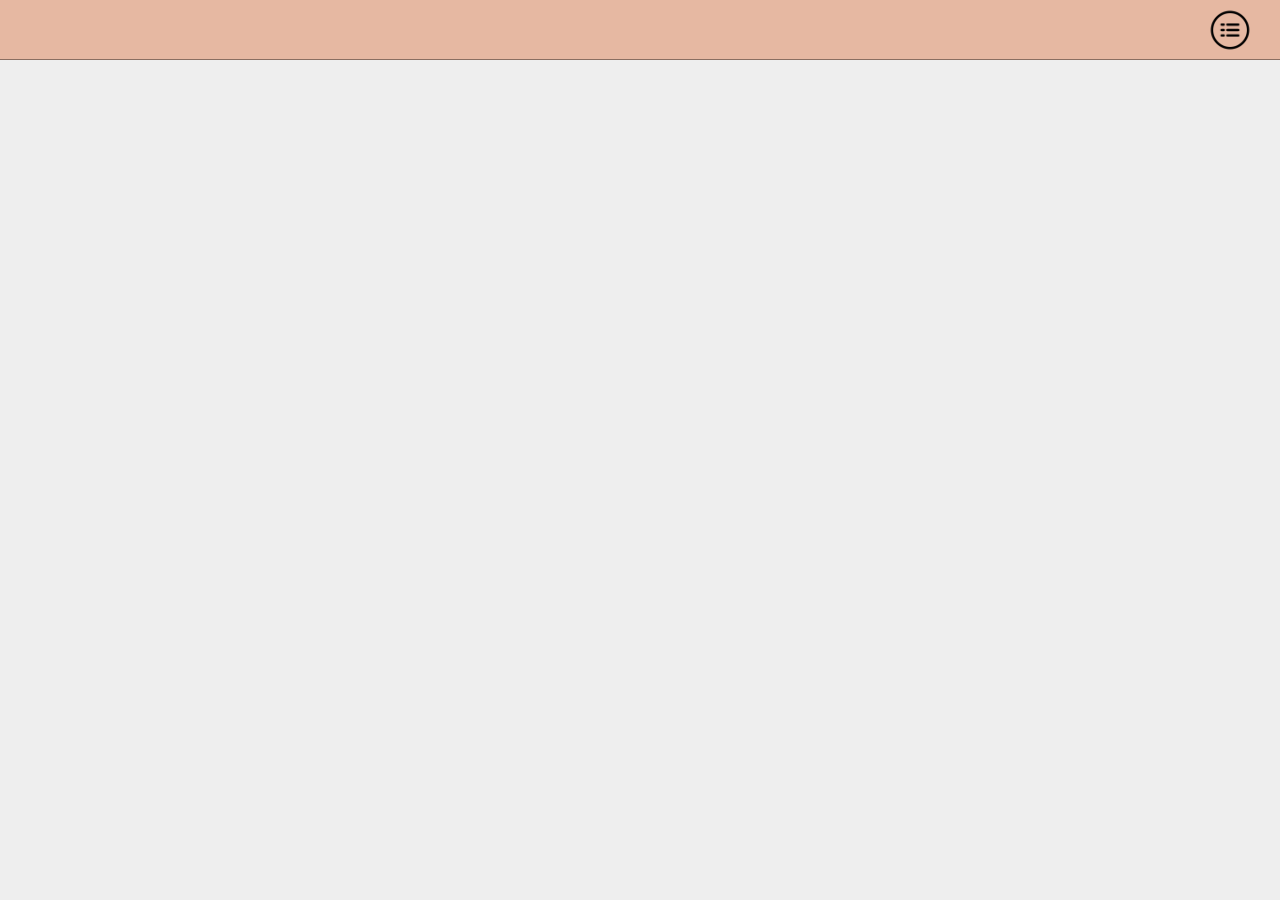
==== index.html @ 846a7021 "add header" ====
<!DOCTYPE html>
<html lang="en">
<head>
  <meta charset="UTF-8">
  <meta name="viewport" content="width=device-width, initial-scale=1.0">
  <link rel="stylesheet" href="styles/index.css" type="text/css" media="screen" title="no title" charset="utf-8">
  <title>My portfolio</title>
</head>
<body>
  
  <header class="main_header"> 
    <img class="icon" id="header-icon" src="./assets/menu.png" alt="menu">
    <ul id="menu" class="hideMenu">
      <li>Inicio</li>
      <li>Sobre mi</li>
      <li>Mis proyectos</li>
      <li>Mis habilidades</li>
    </ul>
  </header>

  <main>



  </main>
  
  <script src="./javaScript/main.js"></script>
</body>
</html>
---- styles/index.css ----
@import url('https://fonts.googleapis.com/css2?family=Ubuntu:wght@300&display=swap');
@import url("./header.css");
@import url("./variables.css");


* {
  margin: 0px;
  padding: 0px;
  box-sizing: border-box;
}

body {
  background-color: #eee;
  font-family: 'Ubuntu', sans-serif;
}
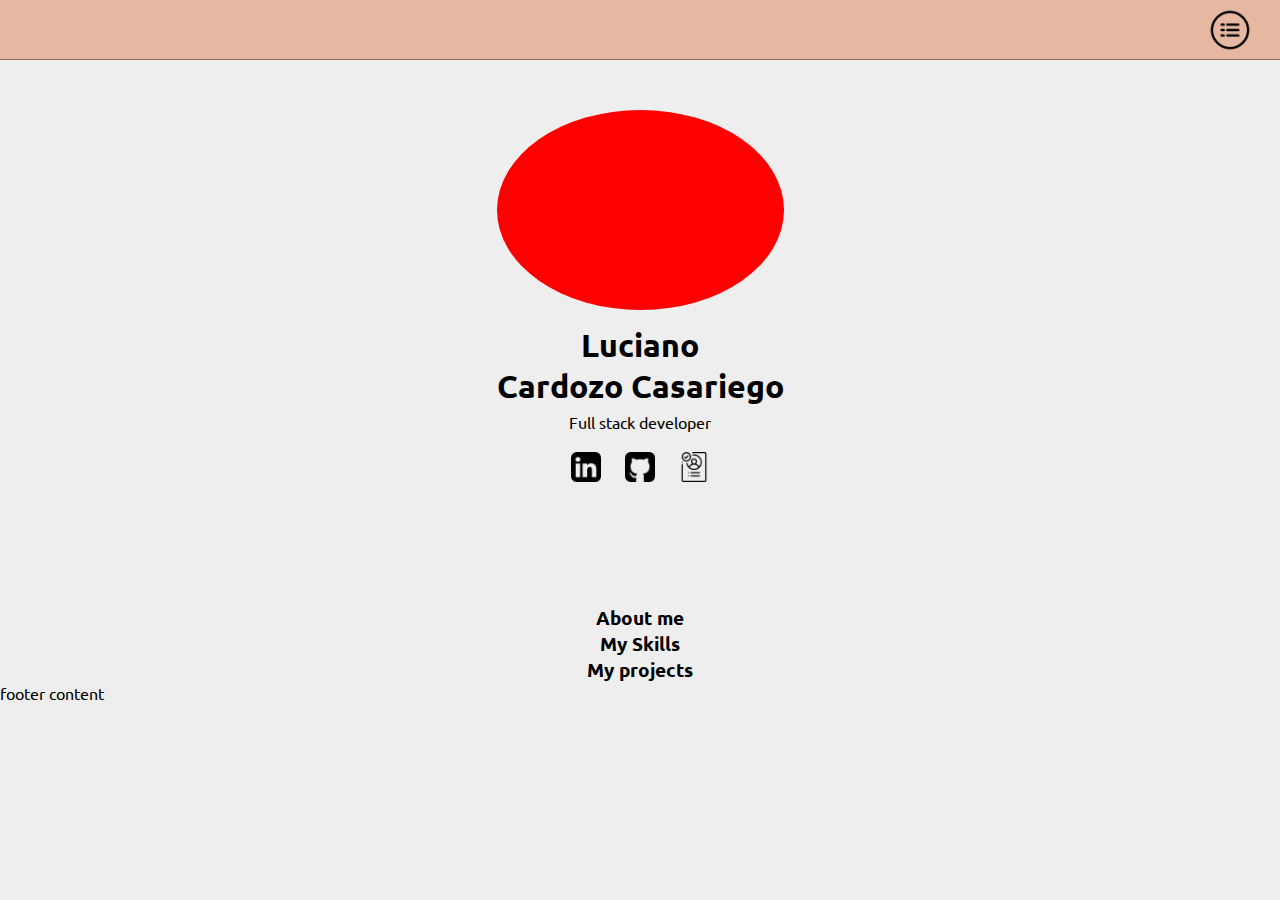
==== commit 9f2d085b: "add home section" ====
--- a/index.html
+++ b/index.html
@@ -1,29 +1,76 @@
 <!DOCTYPE html>
 <html lang="en">
-<head>
-  <meta charset="UTF-8">
-  <meta name="viewport" content="width=device-width, initial-scale=1.0">
-  <link rel="stylesheet" href="styles/index.css" type="text/css" media="screen" title="no title" charset="utf-8">
-  <title>My portfolio</title>
-</head>
-<body>
-  
-  <header class="main_header"> 
-    <img class="icon" id="header-icon" src="./assets/menu.png" alt="menu">
-    <ul id="menu" class="hideMenu">
-      <li>Inicio</li>
-      <li>Sobre mi</li>
-      <li>Mis proyectos</li>
-      <li>Mis habilidades</li>
-    </ul>
-  </header>
+  <head>
+    <meta charset="UTF-8" />
+    <meta name="viewport" content="width=device-width, initial-scale=1.0" />
+    <link
+      rel="stylesheet"
+      href="styles/index.css"
+      type="text/css"
+      media="screen"
+      title="no title"
+      charset="utf-8"
+    />
+    <title>My portfolio</title>
+  </head>
+  <body>
+    <header class="main_header">
+      <img class="header_icon" id="header-icon" src="./assets/menu.png" alt="menu" />
+      <ul id="menu" class="hideMenu">
+        <li><a href="#home">Home</a></li>
+        <li><a href="#aboutMe">About me</a></li>
+        <li><a href="#skills">My skills</a></li>
+        <li><a href="#projects">My projects</a></li>
+      </ul>
+    </header>
 
-  <main>
+    <main>
+      <section class="home" id="home">
+        <picture>
+          <div class="image"></div>
+          <!--replace with an image -->
+        </picture>
+        <h1 class="my_name">
+          Luciano <br />
+          Cardozo Casariego
+        </h1>
+        <p class="my_description">Full stack developer</p>
+
+        <div class="contactSection">
+          <a href="https://www.linkedin.com/in/luciano-cardozo-casariego/" target="_blank" title="go to linkedIn">
+            <img class="contactSection_icons" src="./assets/linkedin.png" alt="link to linkedIn">
+          </a>
+          <a href="https://github.com/CardozoCasariegoLuciano" target="_blank" title="go to gitHub">
+            <img class="contactSection_icons" src="./assets/github.png" alt="link to gitHub">
+          </a>
+          <a href="./assets/Luciano_Cardozo_Casariego-en.pdf" download="Luciano_Cardozo_Casariego-en" title="Download resume">
+            <img  class="contactSection_icons" src="./assets/cv.png" alt="download resume">
+          </a>
+        </div>
+      </section>
+
+      <section class="aboutMe" id="aboutMe">
+        <h3 aboutMe_title>About me</h3>
+       
+      </section>
 
 
+      <section class="skills" id="skills">
+        <h3 aboutMe_title>My Skills</h3>
+       
+      </section>
 
-  </main>
-  
-  <script src="./javaScript/main.js"></script>
-</body>
+
+      <section class="projects" id="projects">
+        <h3 aboutMe_title>My projects</h3>
+       
+      </section>
+    </main>
+
+    <footer>
+      footer content
+    </footer>
+
+    <script src="./javaScript/main.js"></script>
+  </body>
 </html>
--- a/styles/index.css
+++ b/styles/index.css
@@ -1,7 +1,8 @@
-@import url('https://fonts.googleapis.com/css2?family=Ubuntu:wght@300&display=swap');
+@import url("https://fonts.googleapis.com/css2?family=Ubuntu:wght@300&display=swap");
+@import url("./variables.css");
 @import url("./header.css");
-@import url("./variables.css");
-
+@import url("./home.css");
+@import url("./aboutMe.css");
 
 * {
   margin: 0px;
@@ -9,8 +10,19 @@
   box-sizing: border-box;
 }
 
+html {
+  scroll-behavior: smooth;
+}
+
 body {
   background-color: #eee;
-  font-family: 'Ubuntu', sans-serif;
+  font-family: "Ubuntu", sans-serif;
 }
 
+main {
+  display: flex;
+  flex-direction: column;
+  justify-content: center;
+  align-items: center;
+  margin-top: 50px;
+}
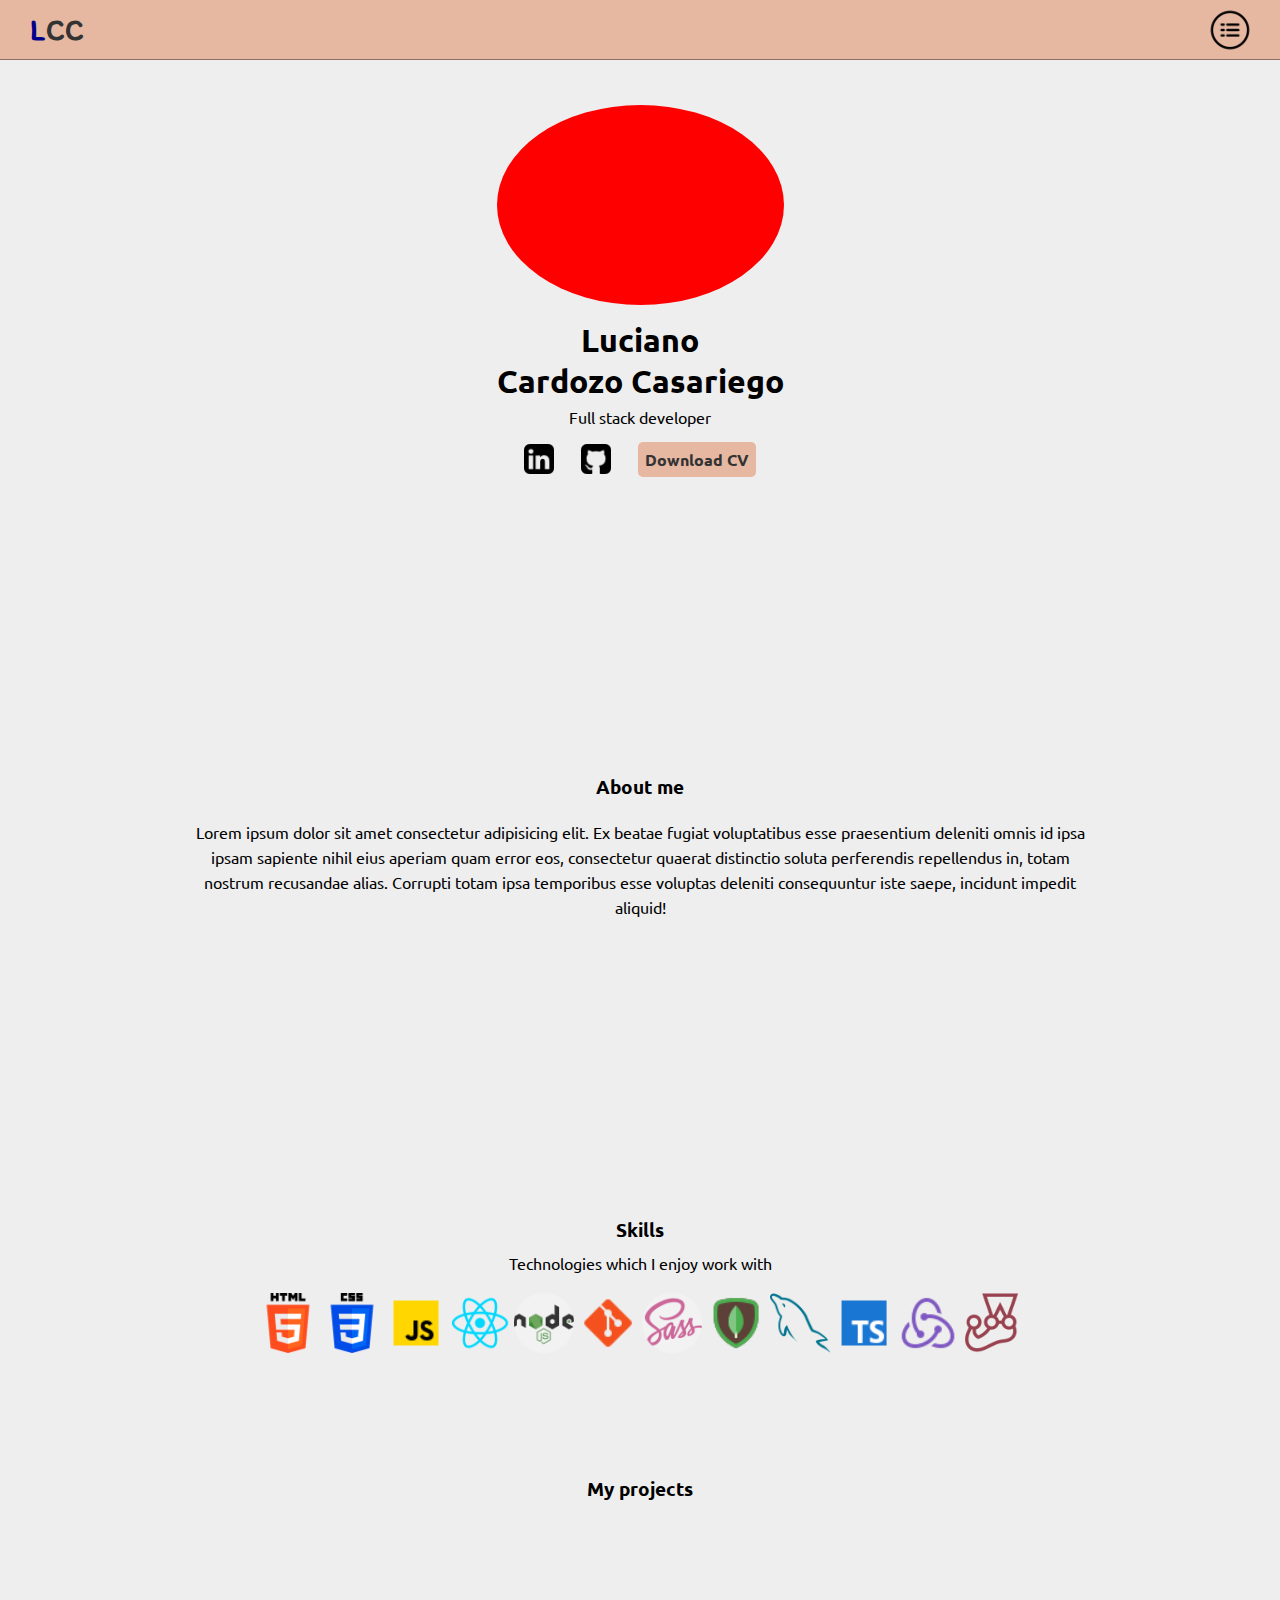
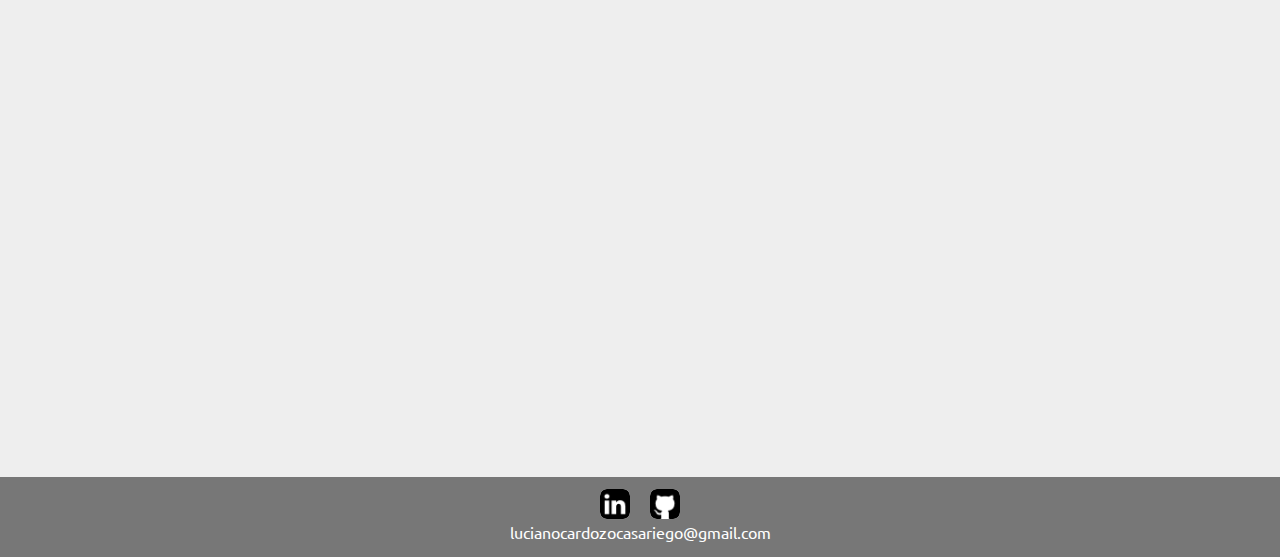
==== commit dfb4a639: "add an aboutMe, skills, projects and footer sections" ====
--- a/index.html
+++ b/index.html
@@ -15,12 +15,24 @@
   </head>
   <body>
     <header class="main_header">
-      <img class="header_icon" id="header-icon" src="./assets/menu.png" alt="menu" />
+      <h2 class="logo">
+        <span class="letter_L">L</span> <span class="letter_C">CC</span>
+      </h2>
+      <img
+        class="header_icon"
+        id="header-icon"
+        src="./assets/icons/menu.png"
+        alt="menu"
+      />
       <ul id="menu" class="hideMenu">
-        <li><a href="#home">Home</a></li>
-        <li><a href="#aboutMe">About me</a></li>
-        <li><a href="#skills">My skills</a></li>
-        <li><a href="#projects">My projects</a></li>
+        <!--<li><p id="homeBTN">Home</p></li>-->
+        <!--<li><a href="#aboutMe" id="AboutMeBTN">About me</a></li>-->
+        <!--<li><a href="#skills" id="skillsBTN" >My skills</a></li>-->
+        <!--<li><a href="#projects" id="projectsBTN" >My projects</a></li>-->
+        <li><a href="#home" id="homeBTN">Home</a></li>
+        <li><a href="#aboutMe" id="AboutMeBTN">About me</a></li>
+        <li><a href="#skills" id="skillsBTN" >My skills</a></li>
+        <li><a href="#projects" id="projectsBTN" >My projects</a></li>
       </ul>
     </header>
 
@@ -30,47 +42,124 @@
           <div class="image"></div>
           <!--replace with an image -->
         </picture>
-        <h1 class="my_name">
+        <h1 class="my_name" >
           Luciano <br />
           Cardozo Casariego
         </h1>
         <p class="my_description">Full stack developer</p>
 
         <div class="contactSection">
-          <a href="https://www.linkedin.com/in/luciano-cardozo-casariego/" target="_blank" title="go to linkedIn">
-            <img class="contactSection_icons" src="./assets/linkedin.png" alt="link to linkedIn">
+          <a
+            href="https://www.linkedin.com/in/luciano-cardozo-casariego/"
+            target="_blank"
+            title="go to linkedIn"
+          >
+            <img
+              class="contactSection_icons"
+              src="./assets/icons/linkedin.png"
+              alt="link to linkedIn"
+            />
           </a>
-          <a href="https://github.com/CardozoCasariegoLuciano" target="_blank" title="go to gitHub">
-            <img class="contactSection_icons" src="./assets/github.png" alt="link to gitHub">
+          <a
+            href="https://github.com/CardozoCasariegoLuciano"
+            target="_blank"
+            title="go to gitHub"
+          >
+            <img
+              class="contactSection_icons"
+              src="./assets/icons/github.png"
+              alt="link to gitHub"
+            />
           </a>
-          <a href="./assets/Luciano_Cardozo_Casariego-en.pdf" download="Luciano_Cardozo_Casariego-en" title="Download resume">
-            <img  class="contactSection_icons" src="./assets/cv.png" alt="download resume">
+          <a
+            href="./assets/MyCVs/Luciano_Cardozo_Casariego-en.pdf"
+            download="Luciano_Cardozo_Casariego-en"
+            title="Download resume"
+            class="downloadCV"
+          >
+            Download CV
           </a>
         </div>
       </section>
 
-      <section class="aboutMe" id="aboutMe">
-        <h3 aboutMe_title>About me</h3>
-       
+      <section class="aboutMe" >
+        <h3 class="aboutMe_title" id="aboutMe">About me</h3>
+
+        <p>
+          Lorem ipsum dolor sit amet consectetur adipisicing elit. Ex beatae
+          fugiat voluptatibus esse praesentium deleniti omnis id ipsa ipsam
+          sapiente nihil eius aperiam quam error eos, consectetur quaerat
+          distinctio soluta perferendis repellendus in, totam nostrum recusandae
+          alias. Corrupti totam ipsa temporibus esse voluptas deleniti
+          consequuntur iste saepe, incidunt impedit aliquid!
+        </p>
       </section>
 
+      <section class="skills" >
+        <h3 class="skills_title" id="skills">Skills</h3>
+        <p>Technologies which I enjoy work with</p>
 
-      <section class="skills" id="skills">
-        <h3 aboutMe_title>My Skills</h3>
-       
+        <div class="skills_grid">
+          <img class="skills_icon" src="./assets/icons/html.png" alt="html" />
+          <img class="skills_icon" src="./assets/icons/css.png" alt="css" />
+          <img
+            class="skills_icon"
+            src="./assets/icons/javascript.png"
+            alt="JavaScript"
+          />
+          <img class="skills_icon" src="./assets/icons/react.png" alt="React" />
+          <img class="skills_icon" src="./assets/icons/nodejs.png" alt="Node" />
+          <img class="skills_icon" src="./assets/icons/git.png" alt="Git" />
+          <img class="skills_icon" src="./assets/icons/sass.png" alt="Sass" />
+          <img class="skills_icon" src="./assets/icons/mongodb.png" alt="MongoDb" />
+          <img class="skills_icon" src="./assets/icons/mysql.png" alt="MySQL" />
+          <img
+            class="skills_icon"
+            src="./assets/icons/typescript.png"
+            alt="TypeScript"
+          />
+          <img class="skills_icon" src="./assets/icons/redux.png" alt="Redux" />
+          <img class="skills_icon" src="./assets/icons/jest.png" alt="Jest" />
+        </div>
       </section>
 
-
-      <section class="projects" id="projects">
-        <h3 aboutMe_title>My projects</h3>
-       
+      <section class="projects" >
+        <h3 class="projects_title" id="projects">My projects</h3>
+        <div id="project_root"></div>
       </section>
     </main>
 
     <footer>
-      footer content
+      <div class="footer_content">
+        <div class="contactSection">
+          <a
+            href="https://www.linkedin.com/in/luciano-cardozo-casariego/"
+            target="_blank"
+            title="go to linkedIn"
+            >
+            <img
+              class="contactSection_icons"
+              src="./assets/icons/linkedin.png"
+              alt="link to linkedIn"
+              />
+          </a>
+          <a
+            href="https://github.com/CardozoCasariegoLuciano"
+            target="_blank"
+            title="go to gitHub"
+            >
+            <img
+              class="contactSection_icons"
+              src="./assets/icons/github.png"
+              alt="link to gitHub"
+              />
+          </a>
+        </div>
+        <p>lucianocardozocasariego@gmail.com</p>
+      </div>
     </footer>
 
+    <script src="./javaScript/projects.js"></script>
     <script src="./javaScript/main.js"></script>
   </body>
 </html>
--- a/styles/index.css
+++ b/styles/index.css
@@ -1,8 +1,12 @@
-@import url("https://fonts.googleapis.com/css2?family=Ubuntu:wght@300&display=swap");
+/*@import url("https://fonts.googleapis.com/css2?family=Ubuntu:wght@300&display=swap");*/
+@import url('https://fonts.googleapis.com/css2?family=Itim&family=Ubuntu:wght@300&display=swap');
 @import url("./variables.css");
 @import url("./header.css");
 @import url("./home.css");
 @import url("./aboutMe.css");
+@import url("./skills.css");
+@import url("./projects.css");
+
 
 * {
   margin: 0px;
@@ -12,6 +16,12 @@
 
 html {
   scroll-behavior: smooth;
+}
+
+:target::before{
+  content: '';
+  display: block;
+  height:calc(90px + var(--header-height));
 }
 
 body {
@@ -26,3 +36,29 @@
   align-items: center;
   margin-top: 50px;
 }
+
+
+footer{
+background-color: rgba(0, 0, 0, 0.5);
+padding: 10px 0px;
+margin-top: 40px;
+}
+
+.footer_content{
+  display:flex;
+  justify-content: center;
+  align-items: center;
+  flex-direction: column;
+}
+
+footer img{
+  background-color: white;
+  border-radius: 7px;
+  margin: 0px 10px;
+}
+
+footer p{
+  color: white;
+  text-align: center;
+  padding-bottom: 5px;
+}
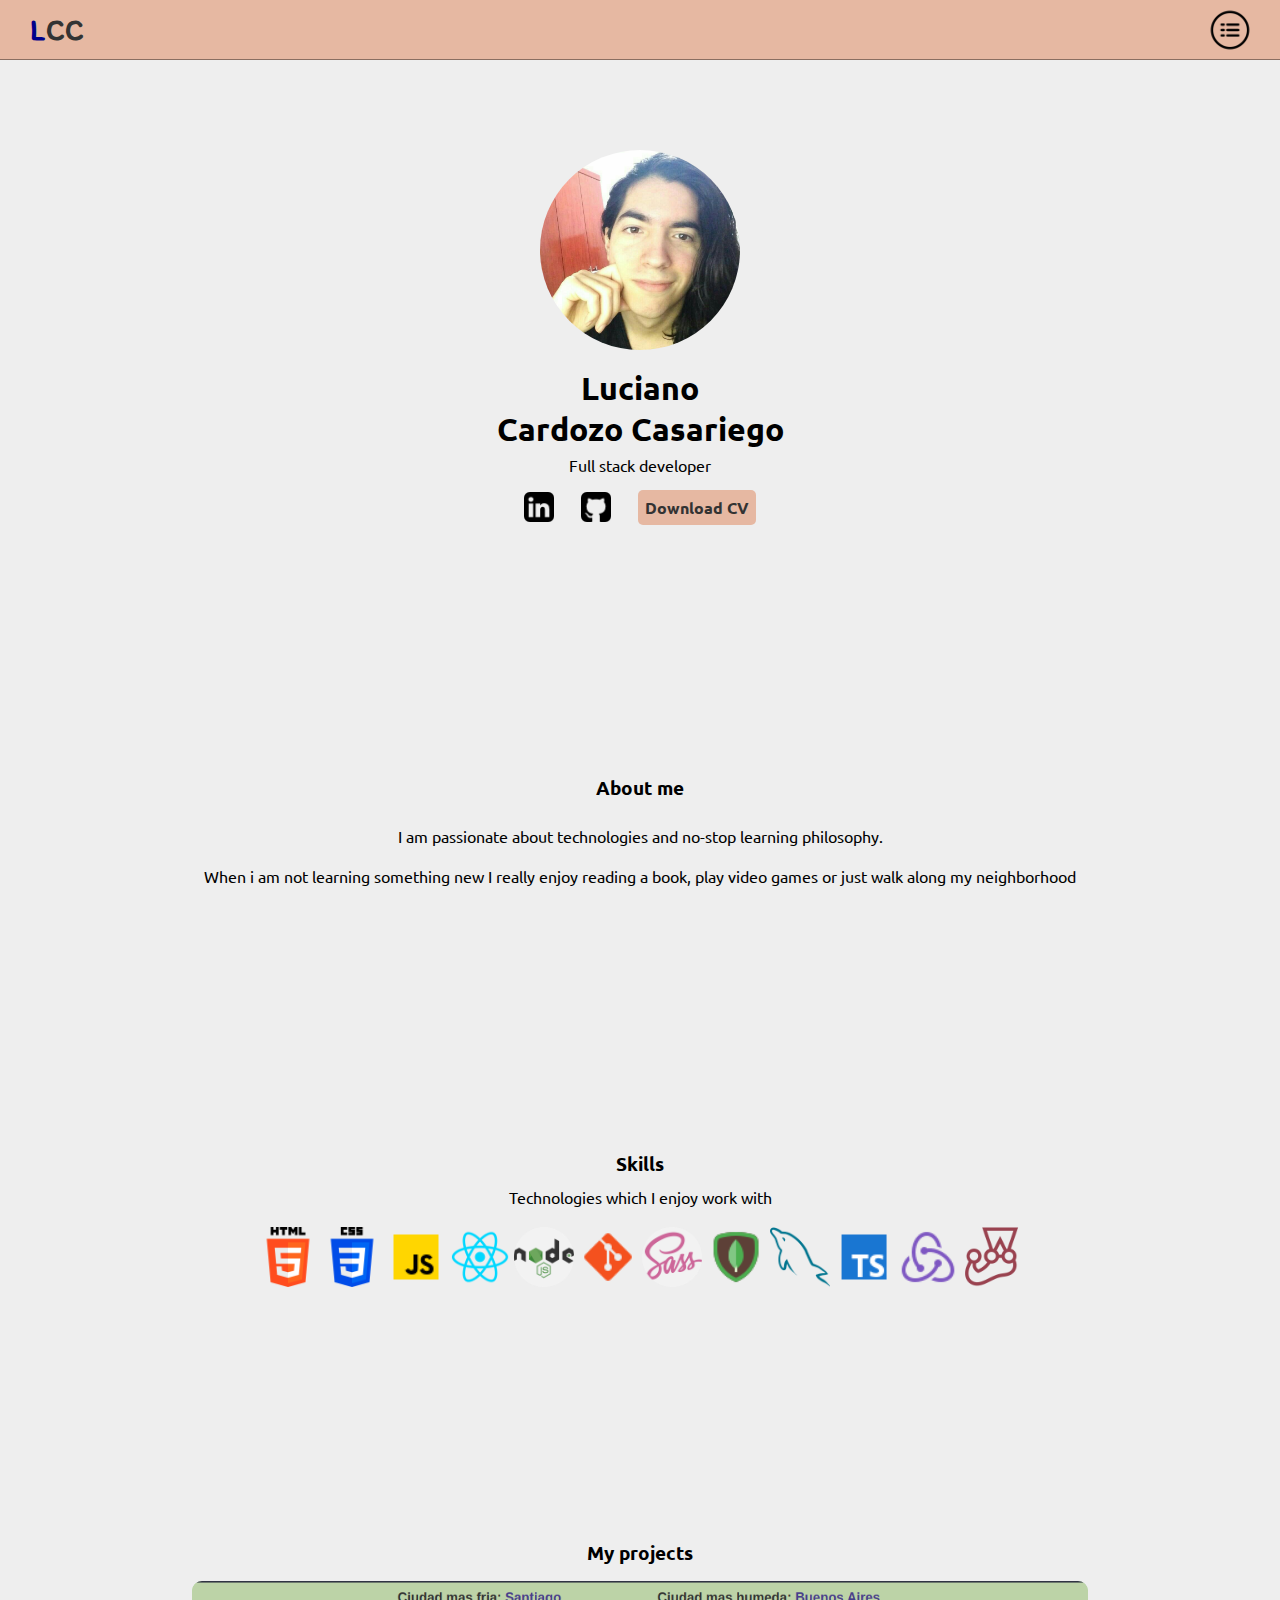
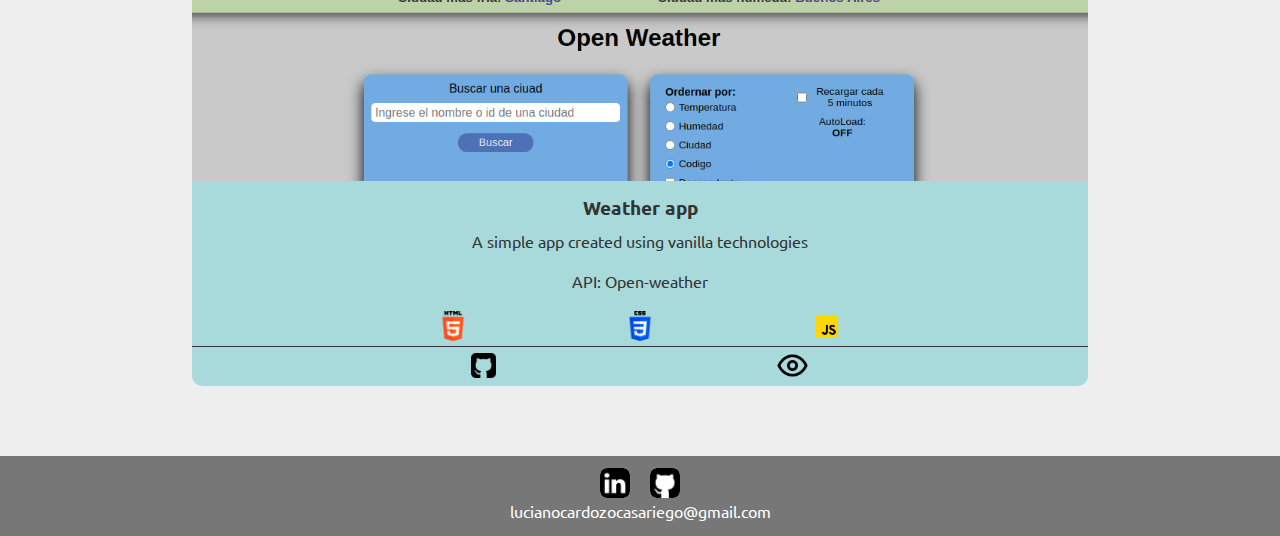
==== commit dc2c7139: "mobile view ready" ====
--- a/index.html
+++ b/index.html
@@ -25,24 +25,19 @@
         alt="menu"
       />
       <ul id="menu" class="hideMenu">
-        <!--<li><p id="homeBTN">Home</p></li>-->
-        <!--<li><a href="#aboutMe" id="AboutMeBTN">About me</a></li>-->
-        <!--<li><a href="#skills" id="skillsBTN" >My skills</a></li>-->
-        <!--<li><a href="#projects" id="projectsBTN" >My projects</a></li>-->
         <li><a href="#home" id="homeBTN">Home</a></li>
         <li><a href="#aboutMe" id="AboutMeBTN">About me</a></li>
-        <li><a href="#skills" id="skillsBTN" >My skills</a></li>
-        <li><a href="#projects" id="projectsBTN" >My projects</a></li>
+        <li><a href="#skills" id="skillsBTN">My skills</a></li>
+        <li><a href="#projects" id="projectsBTN">My projects</a></li>
       </ul>
     </header>
 
     <main>
       <section class="home" id="home">
         <picture>
-          <div class="image"></div>
-          <!--replace with an image -->
+          <img src="./assets/images/me.jpeg" class="image" alt="Me" />
         </picture>
-        <h1 class="my_name" >
+        <h1 class="my_name">
           Luciano <br />
           Cardozo Casariego
         </h1>
@@ -82,20 +77,21 @@
         </div>
       </section>
 
-      <section class="aboutMe" >
+      <section class="aboutMe">
         <h3 class="aboutMe_title" id="aboutMe">About me</h3>
 
         <p>
-          Lorem ipsum dolor sit amet consectetur adipisicing elit. Ex beatae
-          fugiat voluptatibus esse praesentium deleniti omnis id ipsa ipsam
-          sapiente nihil eius aperiam quam error eos, consectetur quaerat
-          distinctio soluta perferendis repellendus in, totam nostrum recusandae
-          alias. Corrupti totam ipsa temporibus esse voluptas deleniti
-          consequuntur iste saepe, incidunt impedit aliquid!
+          I am passionate about technologies and no-stop learning philosophy.
         </p>
+
+        <p>
+          When i am not learning something new I really enjoy reading a book,
+          play video games or just walk along my neighborhood
+        </p>
+
       </section>
 
-      <section class="skills" >
+      <section class="skills">
         <h3 class="skills_title" id="skills">Skills</h3>
         <p>Technologies which I enjoy work with</p>
 
@@ -111,7 +107,11 @@
           <img class="skills_icon" src="./assets/icons/nodejs.png" alt="Node" />
           <img class="skills_icon" src="./assets/icons/git.png" alt="Git" />
           <img class="skills_icon" src="./assets/icons/sass.png" alt="Sass" />
-          <img class="skills_icon" src="./assets/icons/mongodb.png" alt="MongoDb" />
+          <img
+            class="skills_icon"
+            src="./assets/icons/mongodb.png"
+            alt="MongoDb"
+          />
           <img class="skills_icon" src="./assets/icons/mysql.png" alt="MySQL" />
           <img
             class="skills_icon"
@@ -123,7 +123,7 @@
         </div>
       </section>
 
-      <section class="projects" >
+      <section class="projects">
         <h3 class="projects_title" id="projects">My projects</h3>
         <div id="project_root"></div>
       </section>
@@ -136,23 +136,23 @@
             href="https://www.linkedin.com/in/luciano-cardozo-casariego/"
             target="_blank"
             title="go to linkedIn"
-            >
+          >
             <img
               class="contactSection_icons"
               src="./assets/icons/linkedin.png"
               alt="link to linkedIn"
-              />
+            />
           </a>
           <a
             href="https://github.com/CardozoCasariegoLuciano"
             target="_blank"
             title="go to gitHub"
-            >
+          >
             <img
               class="contactSection_icons"
               src="./assets/icons/github.png"
               alt="link to gitHub"
-              />
+            />
           </a>
         </div>
         <p>lucianocardozocasariego@gmail.com</p>
--- a/styles/index.css
+++ b/styles/index.css
@@ -1,12 +1,10 @@
-/*@import url("https://fonts.googleapis.com/css2?family=Ubuntu:wght@300&display=swap");*/
-@import url('https://fonts.googleapis.com/css2?family=Itim&family=Ubuntu:wght@300&display=swap');
+@import url("https://fonts.googleapis.com/css2?family=Itim&family=Ubuntu:wght@300&display=swap");
 @import url("./variables.css");
 @import url("./header.css");
 @import url("./home.css");
 @import url("./aboutMe.css");
 @import url("./skills.css");
 @import url("./projects.css");
-
 
 * {
   margin: 0px;
@@ -18,10 +16,10 @@
   scroll-behavior: smooth;
 }
 
-:target::before{
-  content: '';
+:target::before {
+  content: "";
   display: block;
-  height:calc(90px + var(--header-height));
+  height: calc(60px + var(--header-height));
 }
 
 body {
@@ -32,32 +30,30 @@
 main {
   display: flex;
   flex-direction: column;
-  justify-content: center;
+  justify-content: space-between;
   align-items: center;
-  margin-top: 50px;
 }
 
-
-footer{
-background-color: rgba(0, 0, 0, 0.5);
-padding: 10px 0px;
-margin-top: 40px;
+footer {
+  background-color: rgba(0, 0, 0, 0.5);
+  padding: 10px 0px;
+  margin-top: 40px;
 }
 
-.footer_content{
-  display:flex;
+.footer_content {
+  display: flex;
   justify-content: center;
   align-items: center;
   flex-direction: column;
 }
 
-footer img{
+footer img {
   background-color: white;
   border-radius: 7px;
   margin: 0px 10px;
 }
 
-footer p{
+footer p {
   color: white;
   text-align: center;
   padding-bottom: 5px;
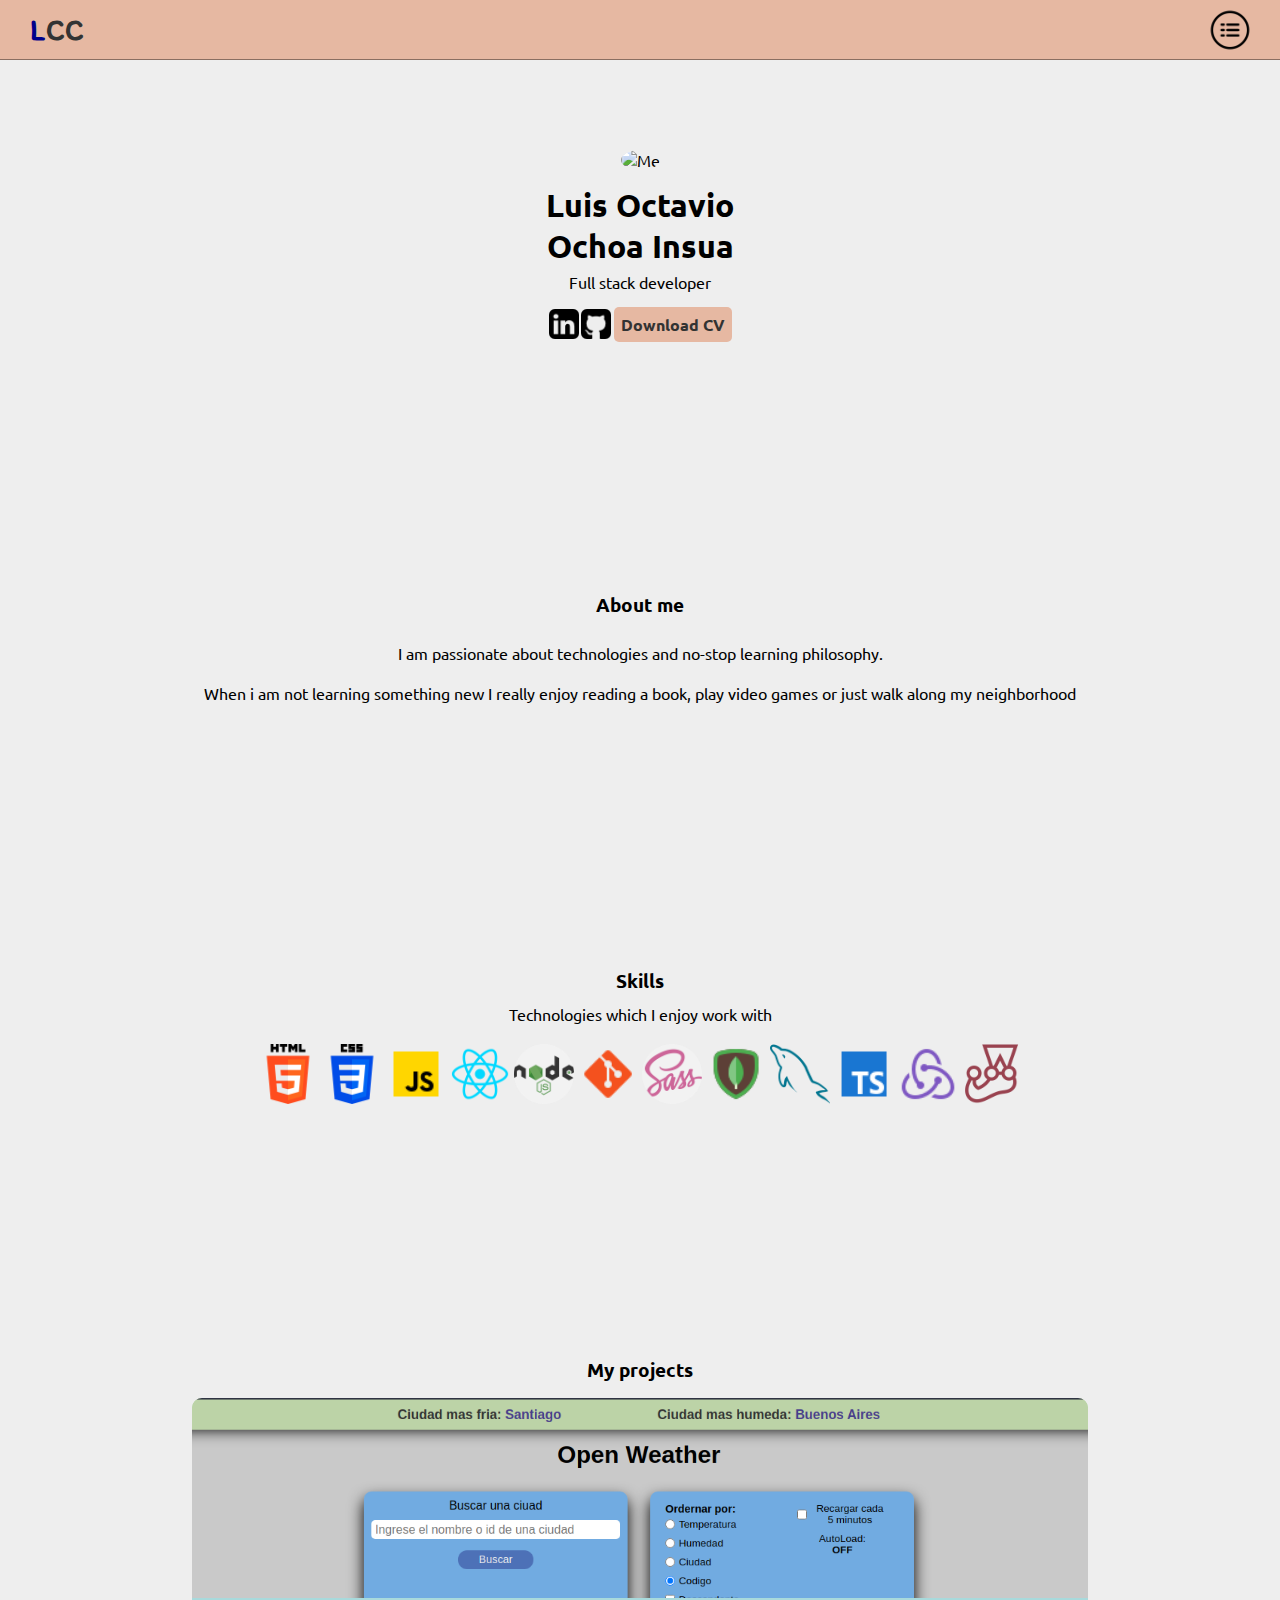
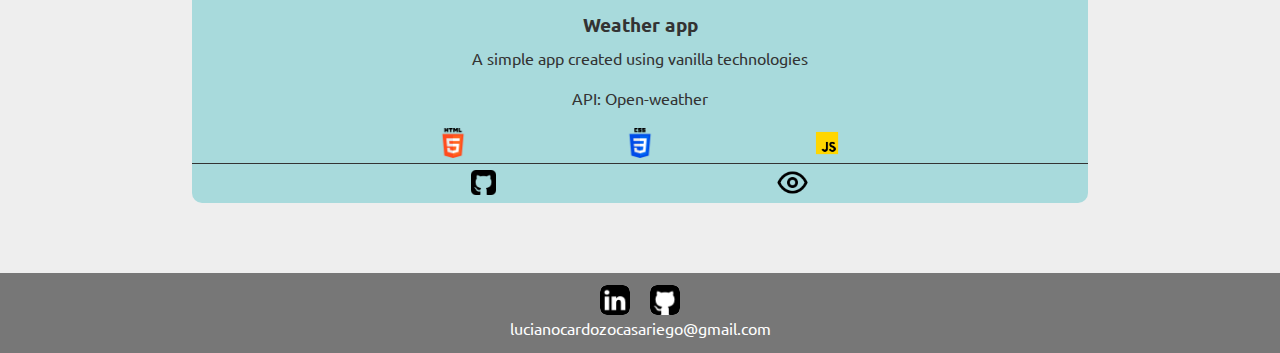
==== commit 09540073: "Cambio de datos" ====
--- a/index.html
+++ b/index.html
@@ -11,7 +11,7 @@
       title="no title"
       charset="utf-8"
     />
-    <title>My portfolio</title>
+    <title>Editado por Luis (A casa petes)</title>
   </head>
   <body>
     <header class="main_header">
@@ -35,11 +35,11 @@
     <main>
       <section class="home" id="home">
         <picture>
-          <img src="./assets/images/me.jpeg" class="image" alt="Me" />
+          <img src="https://openseauserdata.com/files/d428bb4dff60cf6df9b282ce58efcade.jpg" class="image" alt="Me" />
         </picture>
         <h1 class="my_name">
-          Luciano <br />
-          Cardozo Casariego
+          Luis Octavio <br />
+          Ochoa Insua
         </h1>
         <p class="my_description">Full stack developer</p>
 
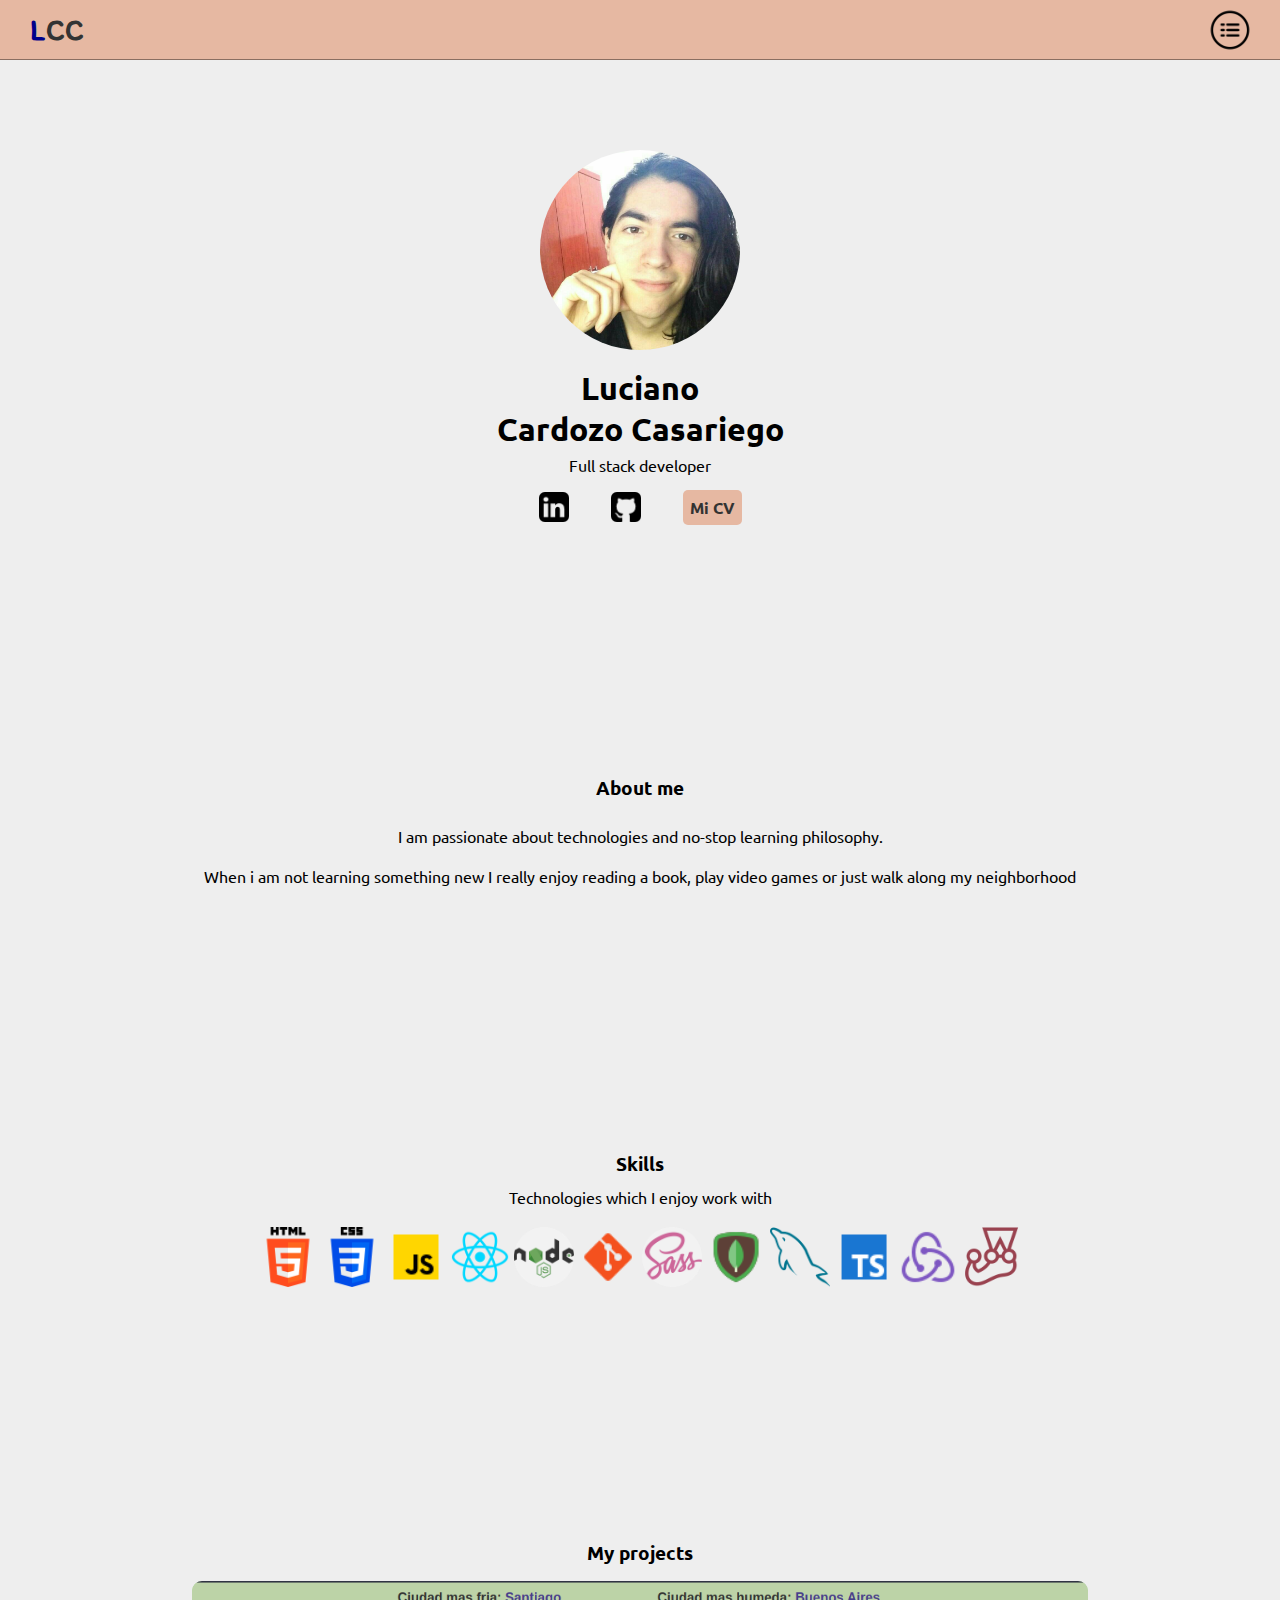
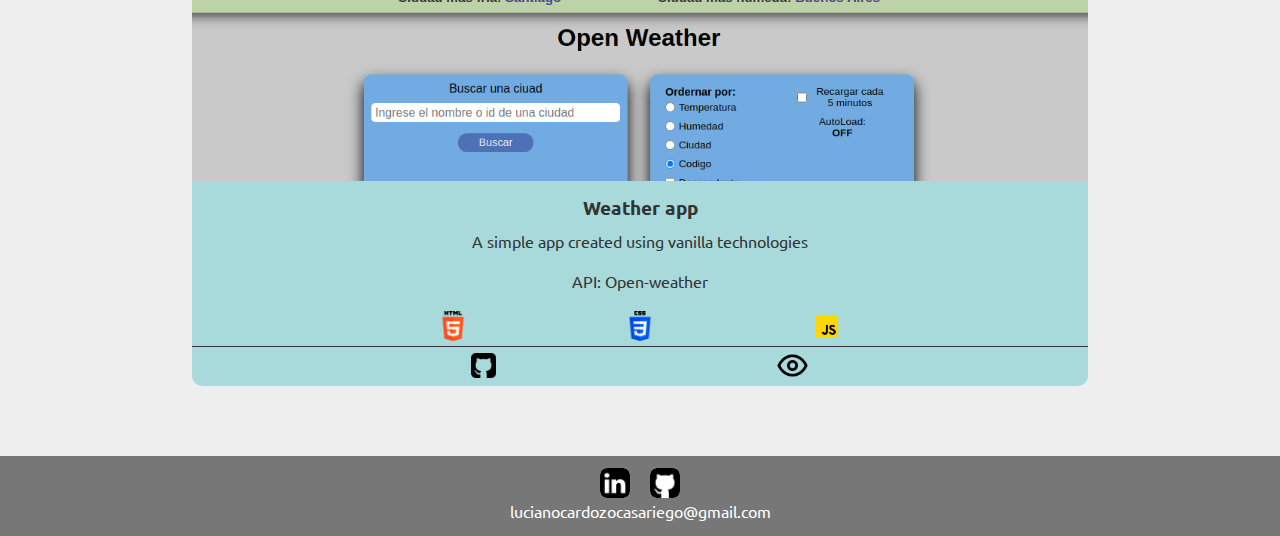
==== commit d5cd912b: "cambie un texto" ====
--- a/index.html
+++ b/index.html
@@ -35,11 +35,11 @@
     <main>
       <section class="home" id="home">
         <picture>
-          <img src="https://openseauserdata.com/files/d428bb4dff60cf6df9b282ce58efcade.jpg" class="image" alt="Me" />
+          <img src="./assets/images/me.jpeg" class="image" alt="Me" />
         </picture>
         <h1 class="my_name">
-          Luis Octavio <br />
-          Ochoa Insua
+          Luciano <br />
+          Cardozo Casariego
         </h1>
         <p class="my_description">Full stack developer</p>
 
@@ -72,7 +72,7 @@
             title="Download resume"
             class="downloadCV"
           >
-            Download CV
+            Mi CV
           </a>
         </div>
       </section>
